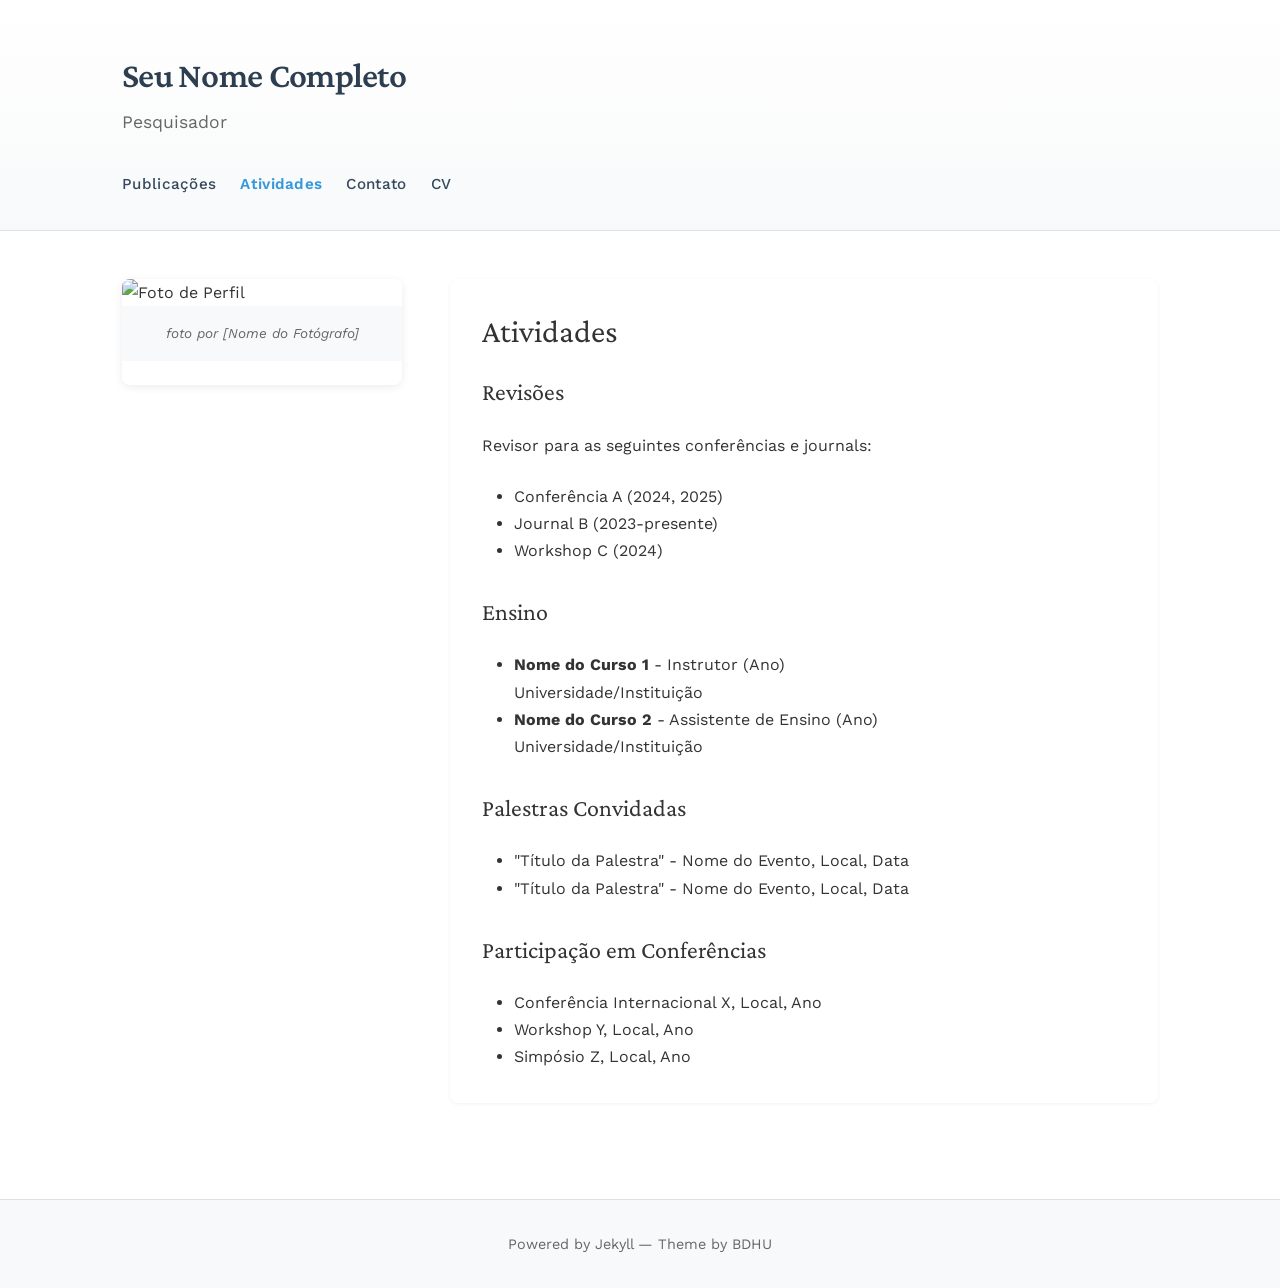
==== activities.html @ 12c663aa "Add files via upload" ====
<!DOCTYPE html>
<html lang="pt-BR">
<head>
    <meta charset="UTF-8">
    <meta name="viewport" content="width=device-width, initial-scale=1.0">
    <title>Atividades | Seu Nome</title>
    <link rel="stylesheet" href="style.css">
    <link rel="preconnect" href="https://fonts.googleapis.com">
    <link rel="preconnect" href="https://fonts.gstatic.com" crossorigin>
    <link href="https://fonts.googleapis.com/css2?family=Crimson+Pro:wght@300;400;600&family=Work+Sans:wght@400;500&display=swap" rel="stylesheet">
</head>
<body>
    <header class="site-header">
        <div class="container">
            <h1 class="site-title">
                <a href="index.html">Seu Nome Completo</a>
            </h1>
            <p class="site-subtitle">Pesquisador</p>
            <nav class="main-nav">
                <ul>
                    <li><a href="publications.html">Publicações</a></li>
                    <li><a href="activities.html">Atividades</a></li>
                    <li><a href="contact.html">Contato</a></li>
                    <li><a href="cv.pdf">CV</a></li>
                </ul>
            </nav>
        </div>
    </header>

    <main class="container">
        <div class="content-wrapper">
            <aside class="sidebar">
                <div class="profile-card">
                    <img src="assets/img/photo.jpg" alt="Foto de Perfil" class="profile-photo">
                    <p class="photo-credit">foto por [Nome do Fotógrafo]</p>
                </div>
            </aside>

            <article class="main-content">
                <h2>Atividades</h2>
                
                <section style="margin-bottom: 2rem;">
                    <h3>Revisões</h3>
                    <p>Revisor para as seguintes conferências e journals:</p>
                    <ul style="margin-left: 2rem; margin-top: 1rem;">
                        <li>Conferência A (2024, 2025)</li>
                        <li>Journal B (2023-presente)</li>
                        <li>Workshop C (2024)</li>
                    </ul>
                </section>

                <section style="margin-bottom: 2rem;">
                    <h3>Ensino</h3>
                    <ul style="margin-left: 2rem; margin-top: 1rem;">
                        <li><strong>Nome do Curso 1</strong> - Instrutor (Ano)<br>
                            Universidade/Instituição</li>
                        <li><strong>Nome do Curso 2</strong> - Assistente de Ensino (Ano)<br>
                            Universidade/Instituição</li>
                    </ul>
                </section>

                <section style="margin-bottom: 2rem;">
                    <h3>Palestras Convidadas</h3>
                    <ul style="margin-left: 2rem; margin-top: 1rem;">
                        <li>"Título da Palestra" - Nome do Evento, Local, Data</li>
                        <li>"Título da Palestra" - Nome do Evento, Local, Data</li>
                    </ul>
                </section>

                <section>
                    <h3>Participação em Conferências</h3>
                    <ul style="margin-left: 2rem; margin-top: 1rem;">
                        <li>Conferência Internacional X, Local, Ano</li>
                        <li>Workshop Y, Local, Ano</li>
                        <li>Simpósio Z, Local, Ano</li>
                    </ul>
                </section>
            </article>
        </div>
    </main>

    <footer class="site-footer">
        <div class="container">
            <p>Powered by <a href="https://jekyllrb.com/">Jekyll</a> — Theme by <a href="https://www.bodunhu.com/">BDHU</a></p>
        </div>
    </footer>

    <div class="mobile-nav-toggle" id="mobileNavToggle">☰</div>
    <script src="script.js"></script>
</body>
</html>
---- style.css ----
/* ==========================================
   CSS Variables & Root Styles
   ========================================== */
:root {
    --color-primary: #2c3e50;
    --color-secondary: #34495e;
    --color-accent: #3498db;
    --color-text: #333333;
    --color-text-light: #666666;
    --color-background: #ffffff;
    --color-background-alt: #f8f9fa;
    --color-border: #e0e0e0;
    
    --font-display: 'Crimson Pro', serif;
    --font-body: 'Work Sans', sans-serif;
    
    --spacing-xs: 0.5rem;
    --spacing-sm: 1rem;
    --spacing-md: 1.5rem;
    --spacing-lg: 2rem;
    --spacing-xl: 3rem;
    
    --transition-speed: 0.3s;
}

/* ==========================================
   Reset & Base Styles
   ========================================== */
* {
    margin: 0;
    padding: 0;
    box-sizing: border-box;
}

html {
    font-size: 16px;
    scroll-behavior: smooth;
}

body {
    font-family: var(--font-body);
    color: var(--color-text);
    background-color: var(--color-background);
    line-height: 1.7;
    -webkit-font-smoothing: antialiased;
    -moz-osx-font-smoothing: grayscale;
}

/* ==========================================
   Typography
   ========================================== */
h1, h2, h3, h4, h5, h6 {
    font-family: var(--font-display);
    font-weight: 400;
    line-height: 1.3;
    margin-bottom: var(--spacing-md);
}

h1 { font-size: 2.5rem; }
h2 { font-size: 2rem; }
h3 { font-size: 1.5rem; }

p {
    margin-bottom: var(--spacing-md);
}

a {
    color: var(--color-accent);
    text-decoration: none;
    transition: all var(--transition-speed) ease;
    border-bottom: 1px solid transparent;
}

a:hover {
    border-bottom-color: var(--color-accent);
    opacity: 0.8;
}

/* ==========================================
   Container & Layout
   ========================================== */
.container {
    max-width: 1100px;
    margin: 0 auto;
    padding: 0 var(--spacing-lg);
}

/* ==========================================
   Header Styles
   ========================================== */
.site-header {
    padding: var(--spacing-xl) 0 var(--spacing-lg);
    border-bottom: 1px solid var(--color-border);
    background: linear-gradient(to bottom, var(--color-background) 0%, var(--color-background-alt) 100%);
    animation: fadeInDown 0.8s ease;
}

.site-title {
    margin-bottom: var(--spacing-xs);
}

.site-title a {
    color: var(--color-primary);
    font-size: 2.2rem;
    font-weight: 600;
    border: none;
    letter-spacing: -0.02em;
}

.site-title a:hover {
    color: var(--color-accent);
    border: none;
}

.site-subtitle {
    color: var(--color-text-light);
    font-size: 1.1rem;
    margin-bottom: var(--spacing-lg);
    font-weight: 400;
}

/* ==========================================
   Navigation Styles
   ========================================== */
.main-nav ul {
    list-style: none;
    display: flex;
    gap: var(--spacing-md);
    flex-wrap: wrap;
}

.main-nav a {
    color: var(--color-secondary);
    font-weight: 500;
    font-size: 0.95rem;
    padding: var(--spacing-xs) 0;
    border: none;
    position: relative;
    letter-spacing: 0.02em;
}

.main-nav a::after {
    content: '';
    position: absolute;
    bottom: 0;
    left: 0;
    width: 0;
    height: 2px;
    background-color: var(--color-accent);
    transition: width var(--transition-speed) ease;
}

.main-nav a:hover::after {
    width: 100%;
}

.main-nav a:hover {
    color: var(--color-accent);
    opacity: 1;
}

/* ==========================================
   Main Content Layout
   ========================================== */
.content-wrapper {
    display: grid;
    grid-template-columns: 280px 1fr;
    gap: var(--spacing-xl);
    padding: var(--spacing-xl) 0;
    animation: fadeIn 1s ease;
}

/* ==========================================
   Sidebar Styles
   ========================================== */
.sidebar {
    position: sticky;
    top: var(--spacing-lg);
    align-self: start;
}

.profile-card {
    background: var(--color-background);
    border-radius: 8px;
    overflow: hidden;
    box-shadow: 0 2px 8px rgba(0, 0, 0, 0.08);
    transition: transform var(--transition-speed) ease, box-shadow var(--transition-speed) ease;
}

.profile-card:hover {
    transform: translateY(-4px);
    box-shadow: 0 8px 20px rgba(0, 0, 0, 0.12);
}

.profile-photo {
    width: 100%;
    height: auto;
    display: block;
    transition: transform 0.5s ease;
}

.profile-card:hover .profile-photo {
    transform: scale(1.05);
}

.photo-credit {
    padding: var(--spacing-sm);
    font-size: 0.85rem;
    color: var(--color-text-light);
    font-style: italic;
    background: var(--color-background-alt);
    text-align: center;
}

/* ==========================================
   Main Content Styles
   ========================================== */
.main-content {
    background: var(--color-background);
    padding: var(--spacing-lg);
    border-radius: 8px;
    box-shadow: 0 1px 4px rgba(0, 0, 0, 0.05);
}

.bio {
    font-size: 1.05rem;
    line-height: 1.8;
    color: var(--color-text);
}

.bio p:last-child {
    margin-bottom: 0;
}

/* ==========================================
   Publications Page Styles
   ========================================== */
.publications-list {
    list-style: none;
}

.publication-item {
    padding: var(--spacing-md) 0;
    border-bottom: 1px solid var(--color-border);
    animation: slideInLeft 0.6s ease;
    animation-fill-mode: both;
}

.publication-item:last-child {
    border-bottom: none;
}

.publication-item:nth-child(1) { animation-delay: 0.1s; }
.publication-item:nth-child(2) { animation-delay: 0.2s; }
.publication-item:nth-child(3) { animation-delay: 0.3s; }
.publication-item:nth-child(4) { animation-delay: 0.4s; }
.publication-item:nth-child(5) { animation-delay: 0.5s; }

.publication-title {
    font-size: 1.1rem;
    font-weight: 600;
    color: var(--color-primary);
    margin-bottom: var(--spacing-xs);
}

.publication-authors {
    color: var(--color-text-light);
    font-size: 0.95rem;
    margin-bottom: var(--spacing-xs);
}

.publication-venue {
    color: var(--color-text);
    font-size: 0.9rem;
    font-style: italic;
}

.publication-links {
    margin-top: var(--spacing-xs);
    display: flex;
    gap: var(--spacing-sm);
}

.publication-links a {
    font-size: 0.85rem;
    padding: 0.25rem 0.75rem;
    background: var(--color-background-alt);
    border-radius: 4px;
    border: 1px solid var(--color-border);
    transition: all var(--transition-speed) ease;
}

.publication-links a:hover {
    background: var(--color-accent);
    color: white;
    border-color: var(--color-accent);
}

/* ==========================================
   Contact Page Styles
   ========================================== */
.contact-info {
    display: flex;
    flex-direction: column;
    gap: var(--spacing-md);
}

.contact-item {
    display: flex;
    align-items: start;
    gap: var(--spacing-sm);
    padding: var(--spacing-sm);
    background: var(--color-background-alt);
    border-radius: 6px;
    animation: fadeInUp 0.6s ease;
    animation-fill-mode: both;
}

.contact-item:nth-child(1) { animation-delay: 0.1s; }
.contact-item:nth-child(2) { animation-delay: 0.2s; }
.contact-item:nth-child(3) { animation-delay: 0.3s; }

.contact-label {
    font-weight: 600;
    color: var(--color-primary);
    min-width: 100px;
}

.contact-value a {
    color: var(--color-text);
    border-bottom: 1px solid var(--color-border);
}

.contact-value a:hover {
    color: var(--color-accent);
    border-bottom-color: var(--color-accent);
}

/* ==========================================
   Footer Styles
   ========================================== */
.site-footer {
    margin-top: var(--spacing-xl);
    padding: var(--spacing-lg) 0;
    border-top: 1px solid var(--color-border);
    text-align: center;
    background: var(--color-background-alt);
}

.site-footer p {
    color: var(--color-text-light);
    font-size: 0.9rem;
    margin: 0;
}

.site-footer a {
    color: var(--color-text-light);
}

.site-footer a:hover {
    color: var(--color-accent);
}

/* ==========================================
   Mobile Navigation Toggle
   ========================================== */
.mobile-nav-toggle {
    display: none;
    position: fixed;
    top: var(--spacing-md);
    right: var(--spacing-md);
    background: var(--color-accent);
    color: white;
    width: 45px;
    height: 45px;
    border-radius: 50%;
    align-items: center;
    justify-content: center;
    font-size: 1.5rem;
    cursor: pointer;
    z-index: 1000;
    box-shadow: 0 4px 12px rgba(0, 0, 0, 0.15);
    transition: transform var(--transition-speed) ease;
}

.mobile-nav-toggle:hover {
    transform: scale(1.1);
}

/* ==========================================
   Animations
   ========================================== */
@keyframes fadeIn {
    from {
        opacity: 0;
    }
    to {
        opacity: 1;
    }
}

@keyframes fadeInDown {
    from {
        opacity: 0;
        transform: translateY(-20px);
    }
    to {
        opacity: 1;
        transform: translateY(0);
    }
}

@keyframes fadeInUp {
    from {
        opacity: 0;
        transform: translateY(20px);
    }
    to {
        opacity: 1;
        transform: translateY(0);
    }
}

@keyframes slideInLeft {
    from {
        opacity: 0;
        transform: translateX(-30px);
    }
    to {
        opacity: 1;
        transform: translateX(0);
    }
}

/* ==========================================
   Responsive Design
   ========================================== */
@media (max-width: 768px) {
    :root {
        --spacing-xl: 2rem;
        --spacing-lg: 1.5rem;
    }
    
    .site-title a {
        font-size: 1.8rem;
    }
    
    .content-wrapper {
        grid-template-columns: 1fr;
        gap: var(--spacing-lg);
    }
    
    .sidebar {
        position: static;
        max-width: 300px;
        margin: 0 auto;
    }
    
    .main-nav ul {
        flex-direction: column;
        gap: var(--spacing-sm);
    }
    
    .mobile-nav-toggle {
        display: flex;
    }
    
    .main-nav {
        display: none;
    }
    
    .main-nav.active {
        display: block;
        position: fixed;
        top: 0;
        left: 0;
        right: 0;
        bottom: 0;
        background: white;
        z-index: 999;
        padding: var(--spacing-xl);
    }
    
    .main-nav.active ul {
        margin-top: var(--spacing-xl);
        font-size: 1.5rem;
    }
}

@media (max-width: 480px) {
    .container {
        padding: 0 var(--spacing-md);
    }
    
    .main-content {
        padding: var(--spacing-md);
    }
    
    .bio {
        font-size: 1rem;
    }
}

/* ==========================================
   Print Styles
   ========================================== */
@media print {
    .site-header,
    .site-footer,
    .mobile-nav-toggle {
        display: none;
    }
    
    body {
        font-size: 12pt;
    }
    
    a {
        color: black;
        border-bottom: none;
    }
}
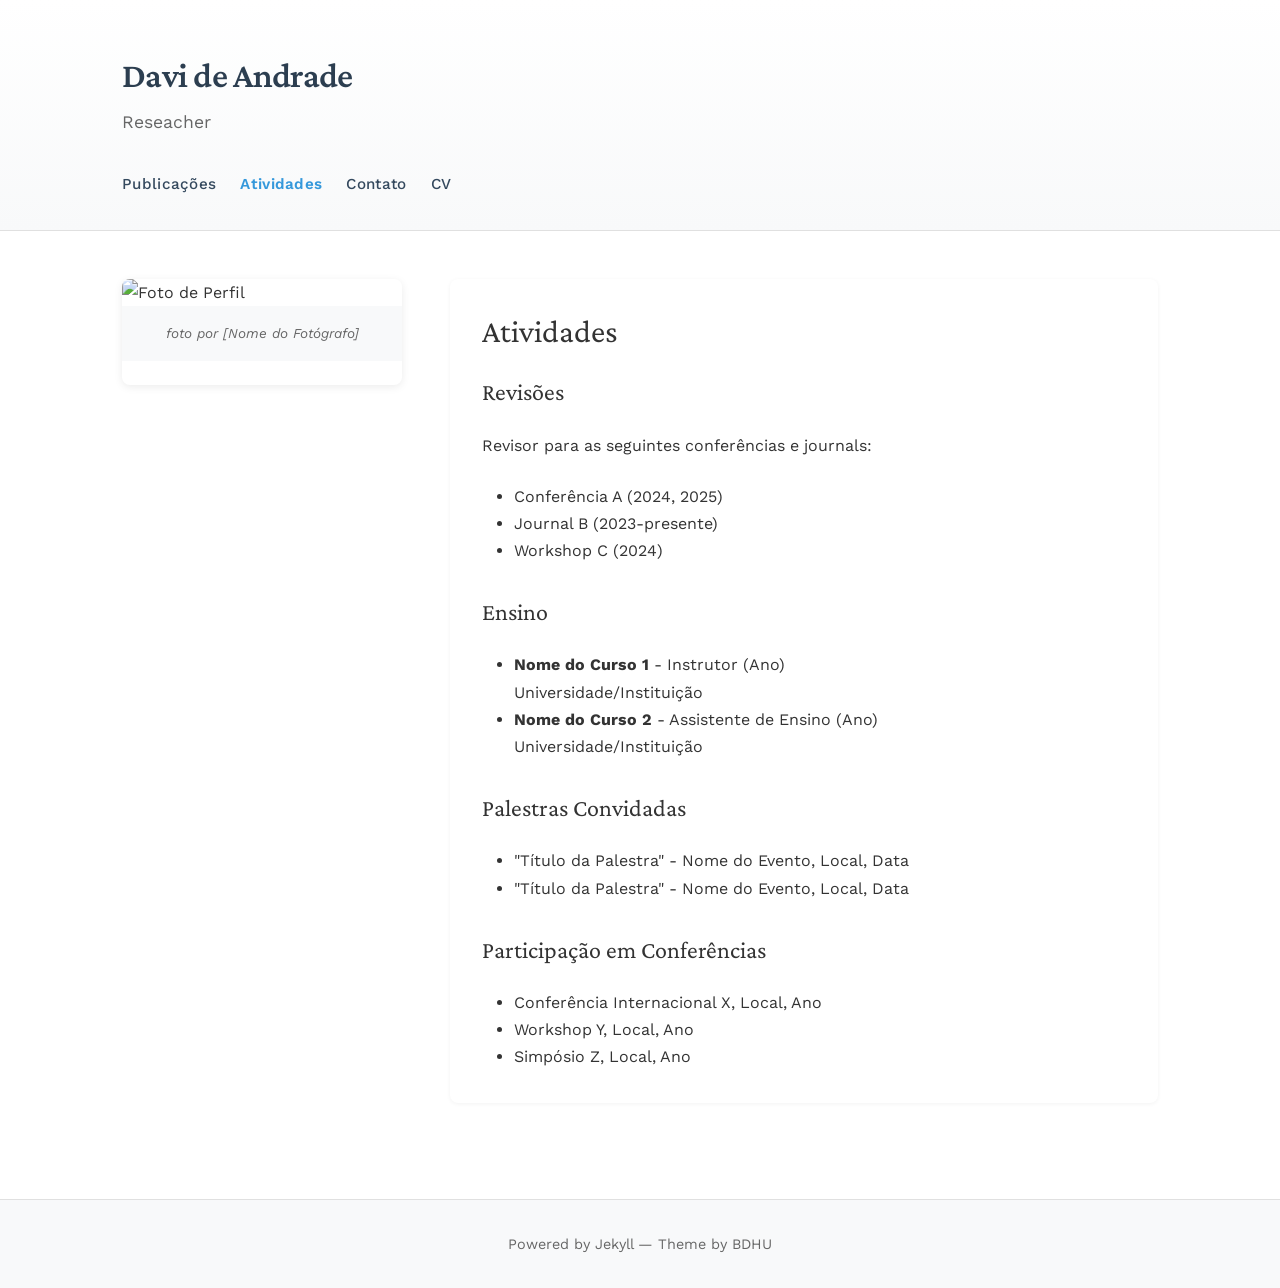
==== commit c0a4b4d2: "Update title and subtitle in activities.html" ====
--- a/activities.html
+++ b/activities.html
@@ -3,7 +3,7 @@
 <head>
     <meta charset="UTF-8">
     <meta name="viewport" content="width=device-width, initial-scale=1.0">
-    <title>Atividades | Seu Nome</title>
+    <title>Activities | Davi de Andrade</title>
     <link rel="stylesheet" href="style.css">
     <link rel="preconnect" href="https://fonts.googleapis.com">
     <link rel="preconnect" href="https://fonts.gstatic.com" crossorigin>
@@ -13,9 +13,9 @@
     <header class="site-header">
         <div class="container">
             <h1 class="site-title">
-                <a href="index.html">Seu Nome Completo</a>
+                <a href="index.html">Davi de Andrade</a>
             </h1>
-            <p class="site-subtitle">Pesquisador</p>
+            <p class="site-subtitle">Reseacher</p>
             <nav class="main-nav">
                 <ul>
                     <li><a href="publications.html">Publicações</a></li>
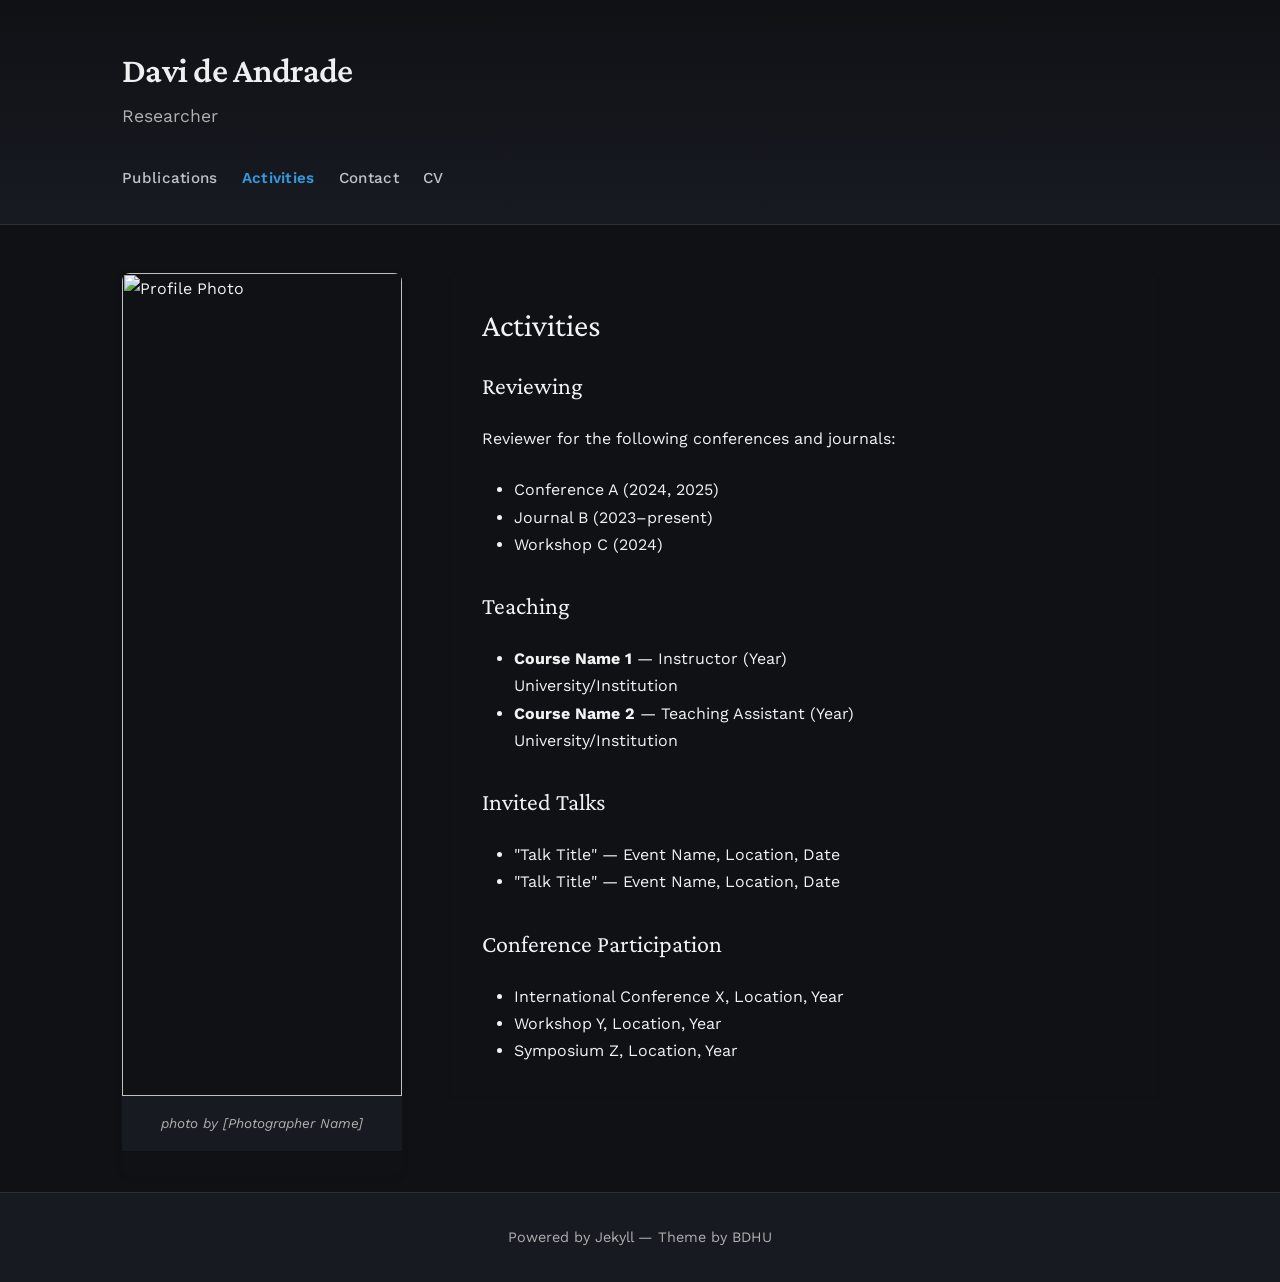
==== commit fd7ca155: "Update language and terminology in activities.html" ====
--- a/activities.html
+++ b/activities.html
@@ -1,5 +1,4 @@
-<!DOCTYPE html>
-<html lang="pt-BR">
+<html lang="en-US">
 <head>
     <meta charset="UTF-8">
     <meta name="viewport" content="width=device-width, initial-scale=1.0">
@@ -15,12 +14,12 @@
             <h1 class="site-title">
                 <a href="index.html">Davi de Andrade</a>
             </h1>
-            <p class="site-subtitle">Reseacher</p>
+            <p class="site-subtitle">Researcher</p>
             <nav class="main-nav">
                 <ul>
-                    <li><a href="publications.html">Publicações</a></li>
-                    <li><a href="activities.html">Atividades</a></li>
-                    <li><a href="contact.html">Contato</a></li>
+                    <li><a href="publications.html">Publications</a></li>
+                    <li><a href="activities.html">Activities</a></li>
+                    <li><a href="contact.html">Contact</a></li>
                     <li><a href="cv.pdf">CV</a></li>
                 </ul>
             </nav>
@@ -31,48 +30,48 @@
         <div class="content-wrapper">
             <aside class="sidebar">
                 <div class="profile-card">
-                    <img src="assets/img/photo.jpg" alt="Foto de Perfil" class="profile-photo">
-                    <p class="photo-credit">foto por [Nome do Fotógrafo]</p>
+                    <img src="assets/img/photo.jpg" alt="Profile Photo" class="profile-photo">
+                    <p class="photo-credit">photo by [Photographer Name]</p>
                 </div>
             </aside>
 
             <article class="main-content">
-                <h2>Atividades</h2>
+                <h2>Activities</h2>
                 
                 <section style="margin-bottom: 2rem;">
-                    <h3>Revisões</h3>
-                    <p>Revisor para as seguintes conferências e journals:</p>
+                    <h3>Reviewing</h3>
+                    <p>Reviewer for the following conferences and journals:</p>
                     <ul style="margin-left: 2rem; margin-top: 1rem;">
-                        <li>Conferência A (2024, 2025)</li>
-                        <li>Journal B (2023-presente)</li>
+                        <li>Conference A (2024, 2025)</li>
+                        <li>Journal B (2023–present)</li>
                         <li>Workshop C (2024)</li>
                     </ul>
                 </section>
 
                 <section style="margin-bottom: 2rem;">
-                    <h3>Ensino</h3>
+                    <h3>Teaching</h3>
                     <ul style="margin-left: 2rem; margin-top: 1rem;">
-                        <li><strong>Nome do Curso 1</strong> - Instrutor (Ano)<br>
-                            Universidade/Instituição</li>
-                        <li><strong>Nome do Curso 2</strong> - Assistente de Ensino (Ano)<br>
-                            Universidade/Instituição</li>
+                        <li><strong>Course Name 1</strong> — Instructor (Year)<br>
+                            University/Institution</li>
+                        <li><strong>Course Name 2</strong> — Teaching Assistant (Year)<br>
+                            University/Institution</li>
                     </ul>
                 </section>
 
                 <section style="margin-bottom: 2rem;">
-                    <h3>Palestras Convidadas</h3>
+                    <h3>Invited Talks</h3>
                     <ul style="margin-left: 2rem; margin-top: 1rem;">
-                        <li>"Título da Palestra" - Nome do Evento, Local, Data</li>
-                        <li>"Título da Palestra" - Nome do Evento, Local, Data</li>
+                        <li>"Talk Title" — Event Name, Location, Date</li>
+                        <li>"Talk Title" — Event Name, Location, Date</li>
                     </ul>
                 </section>
 
                 <section>
-                    <h3>Participação em Conferências</h3>
+                    <h3>Conference Participation</h3>
                     <ul style="margin-left: 2rem; margin-top: 1rem;">
-                        <li>Conferência Internacional X, Local, Ano</li>
-                        <li>Workshop Y, Local, Ano</li>
-                        <li>Simpósio Z, Local, Ano</li>
+                        <li>International Conference X, Location, Year</li>
+                        <li>Workshop Y, Location, Year</li>
+                        <li>Symposium Z, Location, Year</li>
                     </ul>
                 </section>
             </article>
--- a/style.css
+++ b/style.css
@@ -2,26 +2,30 @@
    CSS Variables & Root Styles
    ========================================== */
 :root {
-    --color-primary: #2c3e50;
-    --color-secondary: #34495e;
+    --color-primary: #ecf0f1;
+    --color-secondary: #bdc3c7;
     --color-accent: #3498db;
-    --color-text: #333333;
-    --color-text-light: #666666;
-    --color-background: #ffffff;
-    --color-background-alt: #f8f9fa;
-    --color-border: #e0e0e0;
-    
+
+    --color-text: #f2f2f2;
+    --color-text-light: #b0b0b0;
+
+    --color-background: #0f1115;
+    --color-background-alt: #171a21;
+
+    --color-border: #2a2f3a;
+
     --font-display: 'Crimson Pro', serif;
     --font-body: 'Work Sans', sans-serif;
-    
+
     --spacing-xs: 0.5rem;
     --spacing-sm: 1rem;
     --spacing-md: 1.5rem;
     --spacing-lg: 2rem;
     --spacing-xl: 3rem;
-    
+
     --transition-speed: 0.3s;
 }
+
 
 /* ==========================================
    Reset & Base Styles
